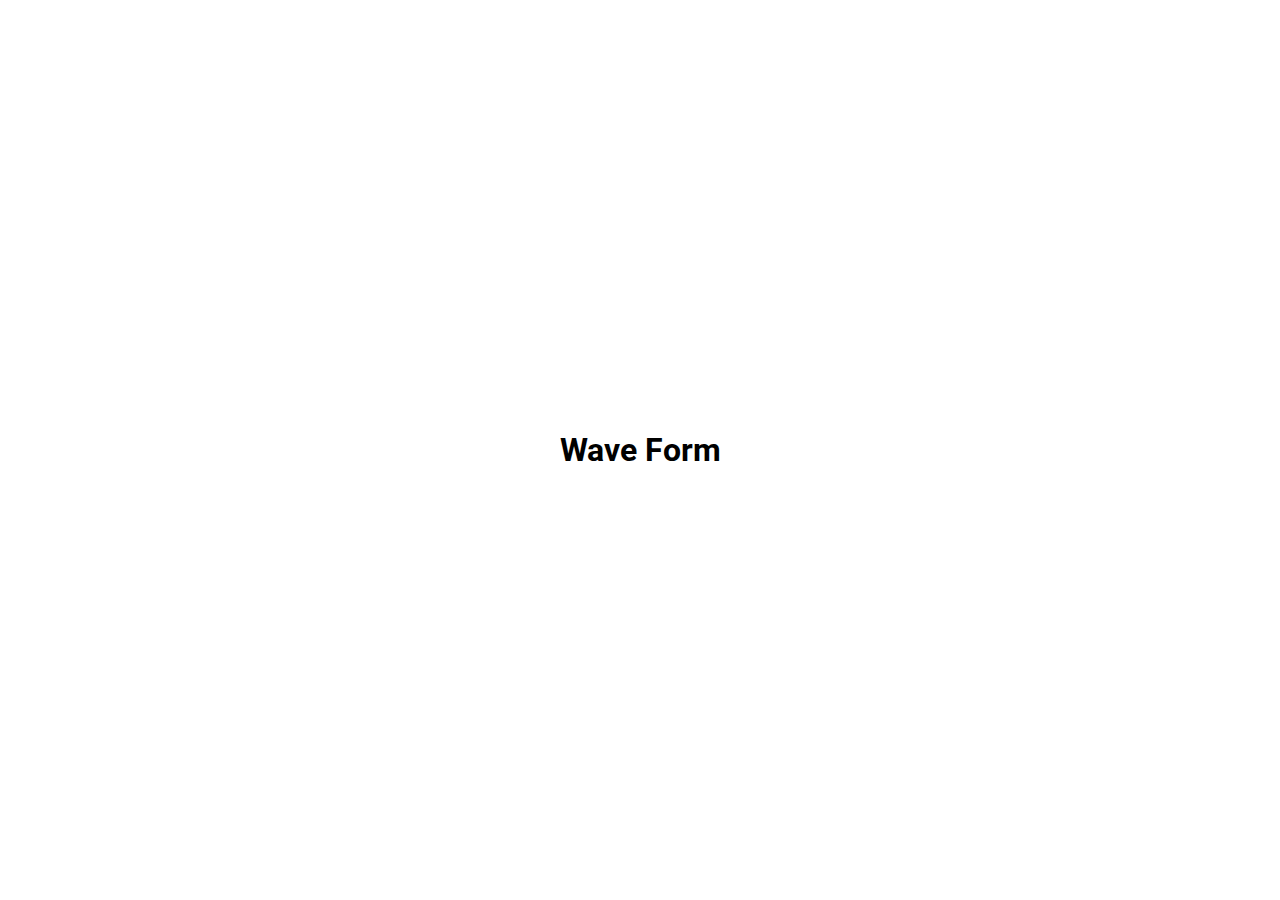
==== index.html @ 2c7e7cb0 "Base project" ====
<!DOCTYPE html>
<html lang="en">
  <head>
    <meta charset="UTF-8" />
    <meta http-equiv="X-UA-Compatible" content="IE=edge" />
    <meta name="viewport" content="width=device-width, initial-scale=1.0" />
    <title>My Project</title>
    <!--<link rel="stylesheet" href="https://cdnjs.cloudflare.com/ajax/libs/font-awesome/5.15.3/css/all.min.css" integrity="sha512-iBBXm8fW90+nuLcSKlbmrPcLa0OT92xO1BIsZ+ywDWZCvqsWgccV3gFoRBv0z+8dLJgyAHIhR35VZc2oM/gI1w==" crossorigin="anonymous" /> -->
    <link rel="stylesheet" href="style.css" />
  </head>
  <body>
    <h1>Wave Form</h1>
    <script src="script.js"></script>
  </body>
</html>
---- style.css ----
@import url('https://fonts.googleapis.com/css2?family=Roboto:ital,wght@0,400;1,700&display=swap');

* /*This mark means apply universally*/{
    box-sizing: border-box;
}

body{
    font-family: 'Roboto', sans-serif;
    margin: 0;
    display: flex;
    flex-direction: column;
    align-items: center;
    justify-content: center;
    height: 100vh;
    overflow: hidden;
}
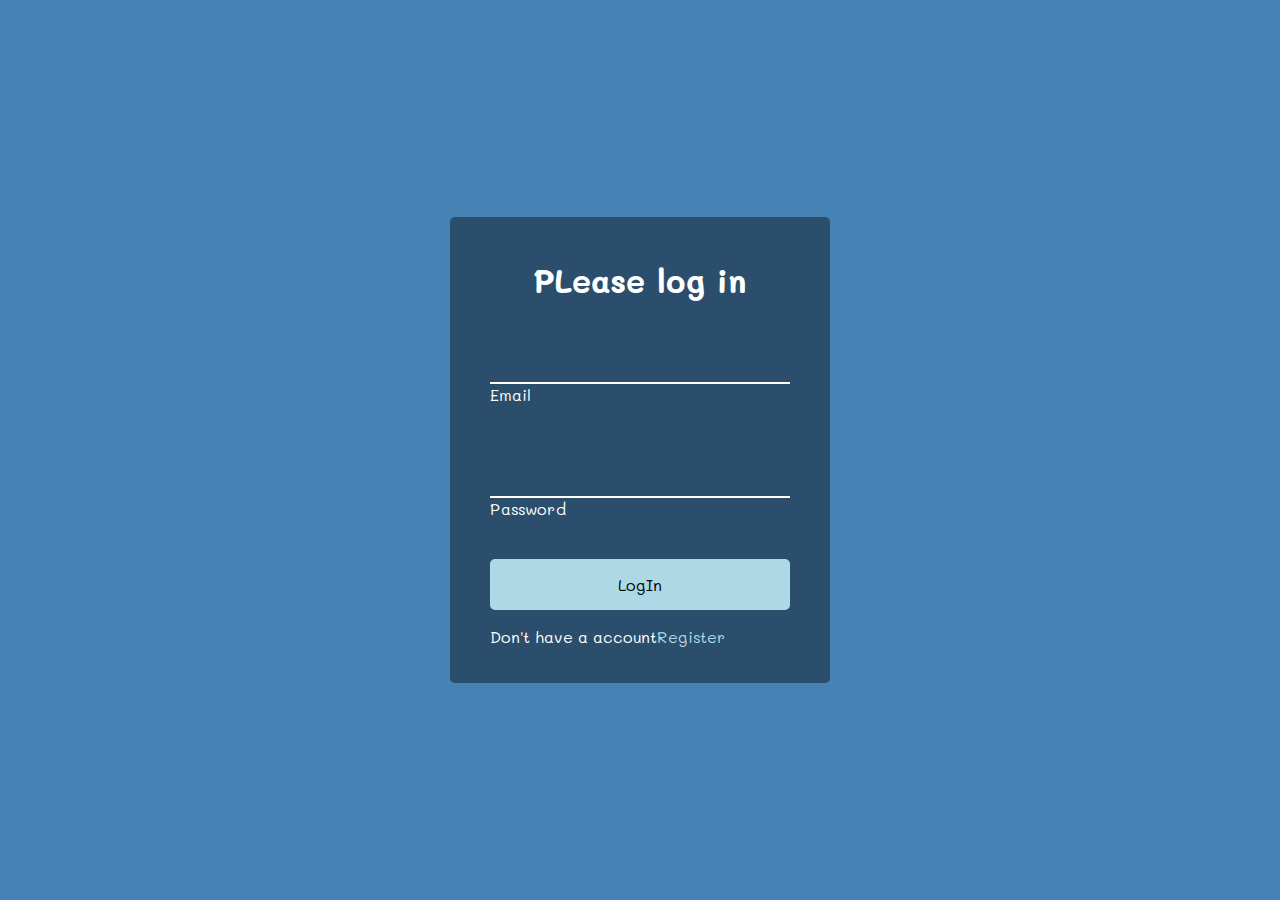
==== commit e6809d46: "Designed, No JS or some desgins" ====
--- a/index.html
+++ b/index.html
@@ -4,12 +4,28 @@
     <meta charset="UTF-8" />
     <meta http-equiv="X-UA-Compatible" content="IE=edge" />
     <meta name="viewport" content="width=device-width, initial-scale=1.0" />
-    <title>My Project</title>
+    <title>Form Wave</title>
     <!--<link rel="stylesheet" href="https://cdnjs.cloudflare.com/ajax/libs/font-awesome/5.15.3/css/all.min.css" integrity="sha512-iBBXm8fW90+nuLcSKlbmrPcLa0OT92xO1BIsZ+ywDWZCvqsWgccV3gFoRBv0z+8dLJgyAHIhR35VZc2oM/gI1w==" crossorigin="anonymous" /> -->
     <link rel="stylesheet" href="style.css" />
   </head>
   <body>
-    <h1>Wave Form</h1>
+    <div class="container">
+      <h1>PLease log in</h1>
+      <form action="">
+        <div class="form-control">
+          <input type="text" required>
+          <label>Email</label>
+        </div>
+
+        <div class="form-control">
+          <input type="text" required>
+          <label>Password</label>
+        </div>
+
+        <button class="btn">LogIn</button>
+        <p>Don't have a account<a href="signup.html">Register</a></p>
+      </form>    
+    </div>
     <script src="script.js"></script>
   </body>
 </html>
--- a/style.css
+++ b/style.css
@@ -1,11 +1,14 @@
-@import url('https://fonts.googleapis.com/css2?family=Roboto:ital,wght@0,400;1,700&display=swap');
+@import url('https://fonts.googleapis.com/css2?family=Mali:wght@300&display=swap');
+
 
 * /*This mark means apply universally*/{
     box-sizing: border-box;
 }
 
 body{
-    font-family: 'Roboto', sans-serif;
+    background-color: steelblue;
+    color: white;
+    font-family: 'Mali', cursive;
     margin: 0;
     display: flex;
     flex-direction: column;
@@ -13,4 +16,71 @@
     justify-content: center;
     height: 100vh;
     overflow: hidden;
+}
+
+.container{
+    background-color: rgba(0, 0, 0, 0.4);
+    padding: 20px 40px;
+    border-radius: 5px;
+}
+
+.container h1{
+    text-align: center;
+    margin-bottom: 30px;
+}
+
+.container a{
+    text-decoration: none;
+    color: lightblue;
+}
+
+.btn{
+    cursor: pointer;
+    display: inline-block;
+    width: 100%;
+    background: lightblue;
+    padding: 15px;
+    font-family: inherit;
+    font-size: 16px;
+    border: 0;
+    border-radius: 5px;
+}
+
+.btn:focus{
+    outline: 0;
+}
+
+.btn:active{
+    transform: scale(0.98);
+}
+
+.btn:hover{
+    color: #000;
+    transform: scale(1.2);
+}
+
+.text{
+    margin-top: 30px;
+}
+
+.form-control{
+    position: relative;
+    margin: 20px 0 40px;
+    width: 300px;
+}
+
+.form-control input{
+    background-color: transparent;
+    border: 0;
+    border-bottom: 2px white solid;
+    display: block;
+    width: 100%;
+    padding: 15px 0;
+    font-size: 18px;
+    color: white;
+}
+
+.form-control input:focus,
+.form-control input:valid{
+    outline: 0; 
 }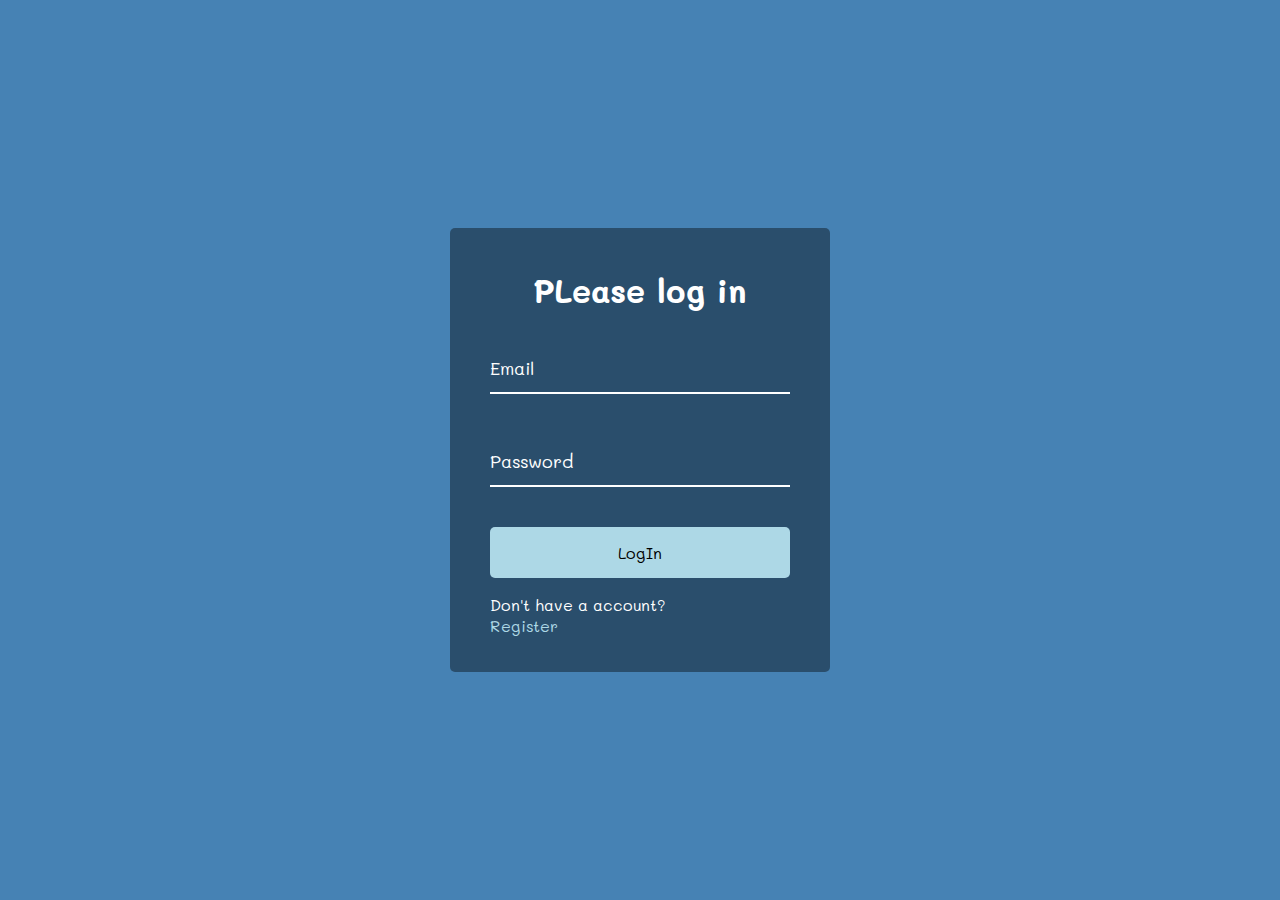
==== commit 91f65875: "Functional" ====
--- a/index.html
+++ b/index.html
@@ -23,9 +23,10 @@
         </div>
 
         <button class="btn">LogIn</button>
-        <p>Don't have a account<a href="signup.html">Register</a></p>
+        <p>Don't have a account? <br> <a href="signup.html">Register</a></p>
       </form>    
     </div>
     <script src="script.js"></script>
   </body>
 </html>
+<!-- CODE LOOKS GOOD TILL HERE -->--- a/style.css
+++ b/style.css
@@ -55,8 +55,9 @@
 }
 
 .btn:hover{
-    color: #000;
+    background-color: peachpuff;
     transform: scale(1.2);
+    font-size: 15px;
 }
 
 .text{
@@ -83,4 +84,25 @@
 .form-control input:focus,
 .form-control input:valid{
     outline: 0; 
-}+    border-bottom: lightblue;
+}
+
+.form-control label{
+    position: absolute;
+    top: 15px;
+    left: 0;
+}
+.form-control label span{
+    display: inline-block;
+    font-size: 18px;
+    min-width: 5px;
+    transition: 0.3s cubic-bezier(0.66, -0.55, 0.265, 1.55);
+}
+
+.form-control input:focus + label span,
+.form-control input:valid + label span{
+    color: lightblue;
+    transform: translateY(-30px);
+}
+
+/*CODE LOOKS GOOD TILL HERE*/
